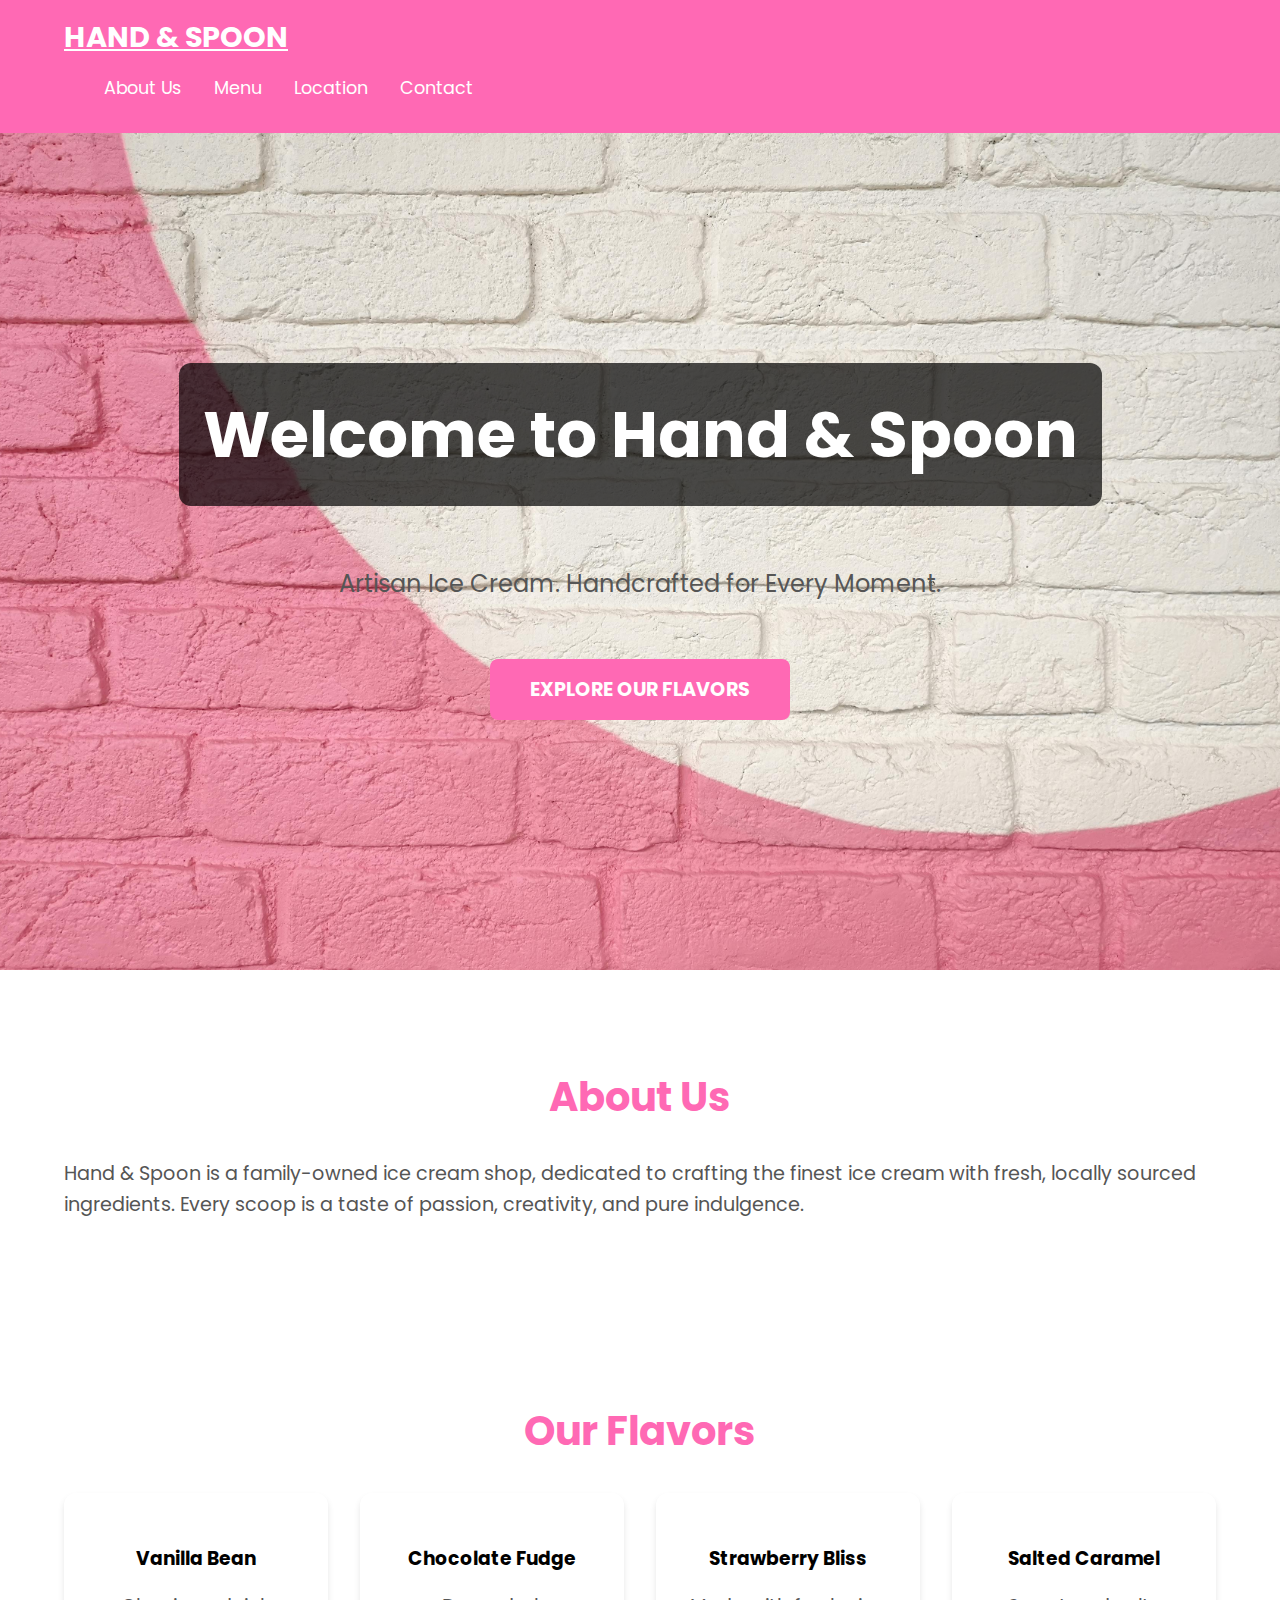
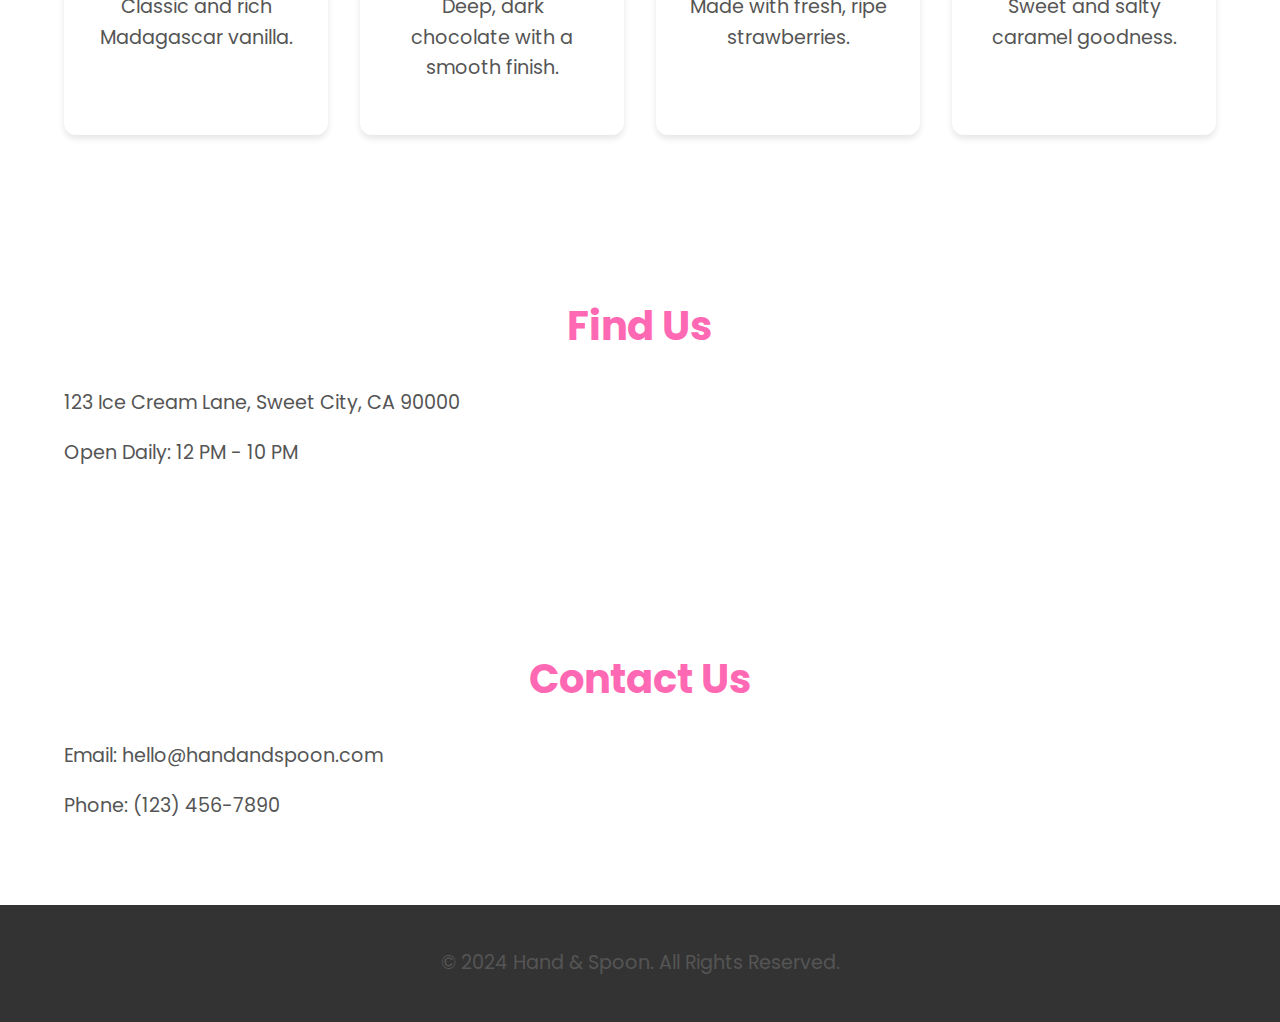
==== index.html @ 48179765 "Your commit message here" ====
<html lang="en">


<head>
  <meta charset="UTF-8">
  <meta name="viewport" content="width=device-width, initial-scale=1.0">
  <title>Hand and Spoon Ice Cream</title>
  <link rel="stylesheet" href="styles.css">
  <script defer src="script.js"></script>
  <link href="https://fonts.googleapis.com/css2?family=Poppins:wght@300;400;700&display=swap" rel="stylesheet">
</head>


<body>
  <!-- Navbar -->
  <header>
    <nav class="navbar">
      <div class="container">
        <a href="#" class="logo">Hand & Spoon</a>
        <ul class="nav-links">
          <li><a href="#about">About Us</a></li>
          <li><a href="#menu">Menu</a></li>
          <li><a href="#location">Location</a></li>
          <li><a href="#contact">Contact</a></li>
        </ul>
      </div>
    </nav>
  </header>


  <!-- Hero Section -->
  <section class="hero">
    <h1>Welcome to Hand & Spoon</h1>
    <p>Artisan Ice Cream. Handcrafted for Every Moment.</p>
    <a href="#menu" class="btn">Explore Our Flavors</a>
  </section>


  <!-- About Section -->
  <section id="about" class="about">
    <div class="container">
      <h2>About Us</h2>
      <p>Hand & Spoon is a family-owned ice cream shop, dedicated to crafting the finest ice cream with fresh, locally sourced ingredients. Every scoop is a taste of passion, creativity, and pure indulgence.</p>
    </div>
  </section>


  <!-- Menu Section -->
  <section id="menu" class="menu">
    <div class="container">
      <h2>Our Flavors</h2>
      <div class="flavor-grid">
        <div class="flavor-item">
          <h3>Vanilla Bean</h3>
          <p>Classic and rich Madagascar vanilla.</p>
        </div>
        <div class="flavor-item">
          <h3>Chocolate Fudge</h3>
          <p>Deep, dark chocolate with a smooth finish.</p>
        </div>
        <div class="flavor-item">
          <h3>Strawberry Bliss</h3>
          <p>Made with fresh, ripe strawberries.</p>
        </div>
        <div class="flavor-item">
          <h3>Salted Caramel</h3>
          <p>Sweet and salty caramel goodness.</p>
        </div>
      </div>
    </div>
  </section>


  <!-- Location Section -->
  <section id="location" class="location">
    <div class="container">
      <h2>Find Us</h2>
      <p>123 Ice Cream Lane, Sweet City, CA 90000</p>
      <p>Open Daily: 12 PM - 10 PM</p>
    </div>
  </section>


  <!-- Contact Section -->
  <section id="contact" class="contact">
    <div class="container">
      <h2>Contact Us</h2>
      <p>Email: hello@handandspoon.com</p>
      <p>Phone: (123) 456-7890</p>
    </div>
  </section>


  <!-- Footer -->
  <footer>
    <div class="container">
      <p>© 2024 Hand & Spoon. All Rights Reserved.</p>
    </div>
  </footer>


</body>


</html>
---- styles.css ----
body {
  font-family: 'Poppins', sans-serif;
  margin: 0;
  padding: 0;
  box-sizing: border-box;
  scroll-behavior: smooth; /* Smooth scrolling */
}


.container {
  width: 90%;
  max-width: 1200px;
  margin: 0 auto;
}


/* Navbar */
.navbar {
  display: flex;
  justify-content: space-between;
  align-items: center;
  padding: 1rem 0;
  background: #ff69b4;
  color: white;
  position: fixed; /* Fixes the navbar to the top */
  width: 100%;
  top: 0;
  z-index: 1000;
}


.navbar .logo {
  font-size: 1.8rem;
  font-weight: bold;
  text-transform: uppercase;
  color: white;
}


.nav-links {
  list-style: none;
  display: flex;
  gap: 2rem;
}


.nav-links a {
  color: white;
  text-decoration: none;
  font-size: 1.1rem;
  transition: color 0.3s ease;
}


.nav-links a:hover {
  color: #f8f8f8;
}


/* Hero Section */
.hero {
  background: url('./images/background.jpg') no-repeat center/cover;
  height: 100vh;
  display: flex;
  flex-direction: column;
  justify-content: center;
  align-items: center;
  color: white;
  text-align: center;
  padding: 0 2rem;
  margin-top: 70px; /* Adjust for fixed navbar */
}


.hero h1 {
  font-size: 4rem;
  background-color: rgba(0, 0, 0, 0.7);
  color: white;
  padding: 1.5rem;
  border-radius: 12px;
  display: inline-block;
}


.hero p {
  font-size: 1.5rem;
  margin-top: 1rem;
}


.hero .btn {
  margin-top: 2rem;
  padding: 1rem 2.5rem;
  background: #ff69b4;
  color: white;
  border: none;
  border-radius: 8px;
  text-transform: uppercase;
  font-weight: bold;
  text-decoration: none;
  font-size: 1.2rem;
  cursor: pointer;
  transition: background 0.3s ease;
}


.hero .btn:hover {
  background: #ff1493;
}


/* Section Styling */
section {
  padding: 4rem 0;
}


h2 {
  text-align: center;
  font-size: 2.5rem;
  margin-bottom: 2rem;
  color: #ff69b4;
}


p {
  font-size: 1.2rem;
  line-height: 1.6;
  color: #555;
}


/* Menu Grid */
.flavor-grid {
  display: grid;
  grid-template-columns: repeat(auto-fit, minmax(250px, 1fr));
  gap: 2rem;
}


.flavor-item {
  text-align: center;
  background: #fff;
  padding: 2rem;
  border-radius: 12px;
  box-shadow: 0 4px 6px rgba(0, 0, 0, 0.1);
  transition: transform 0.3s ease, box-shadow 0.3s ease;
}


.flavor-item:hover {
  transform: translateY(-10px);
  box-shadow: 0 8px 12px rgba(0, 0, 0, 0.2);
}


/* Footer */
footer {
  background: #333;
  color: white;
  text-align: center;
  padding: 1.5rem 0;
}
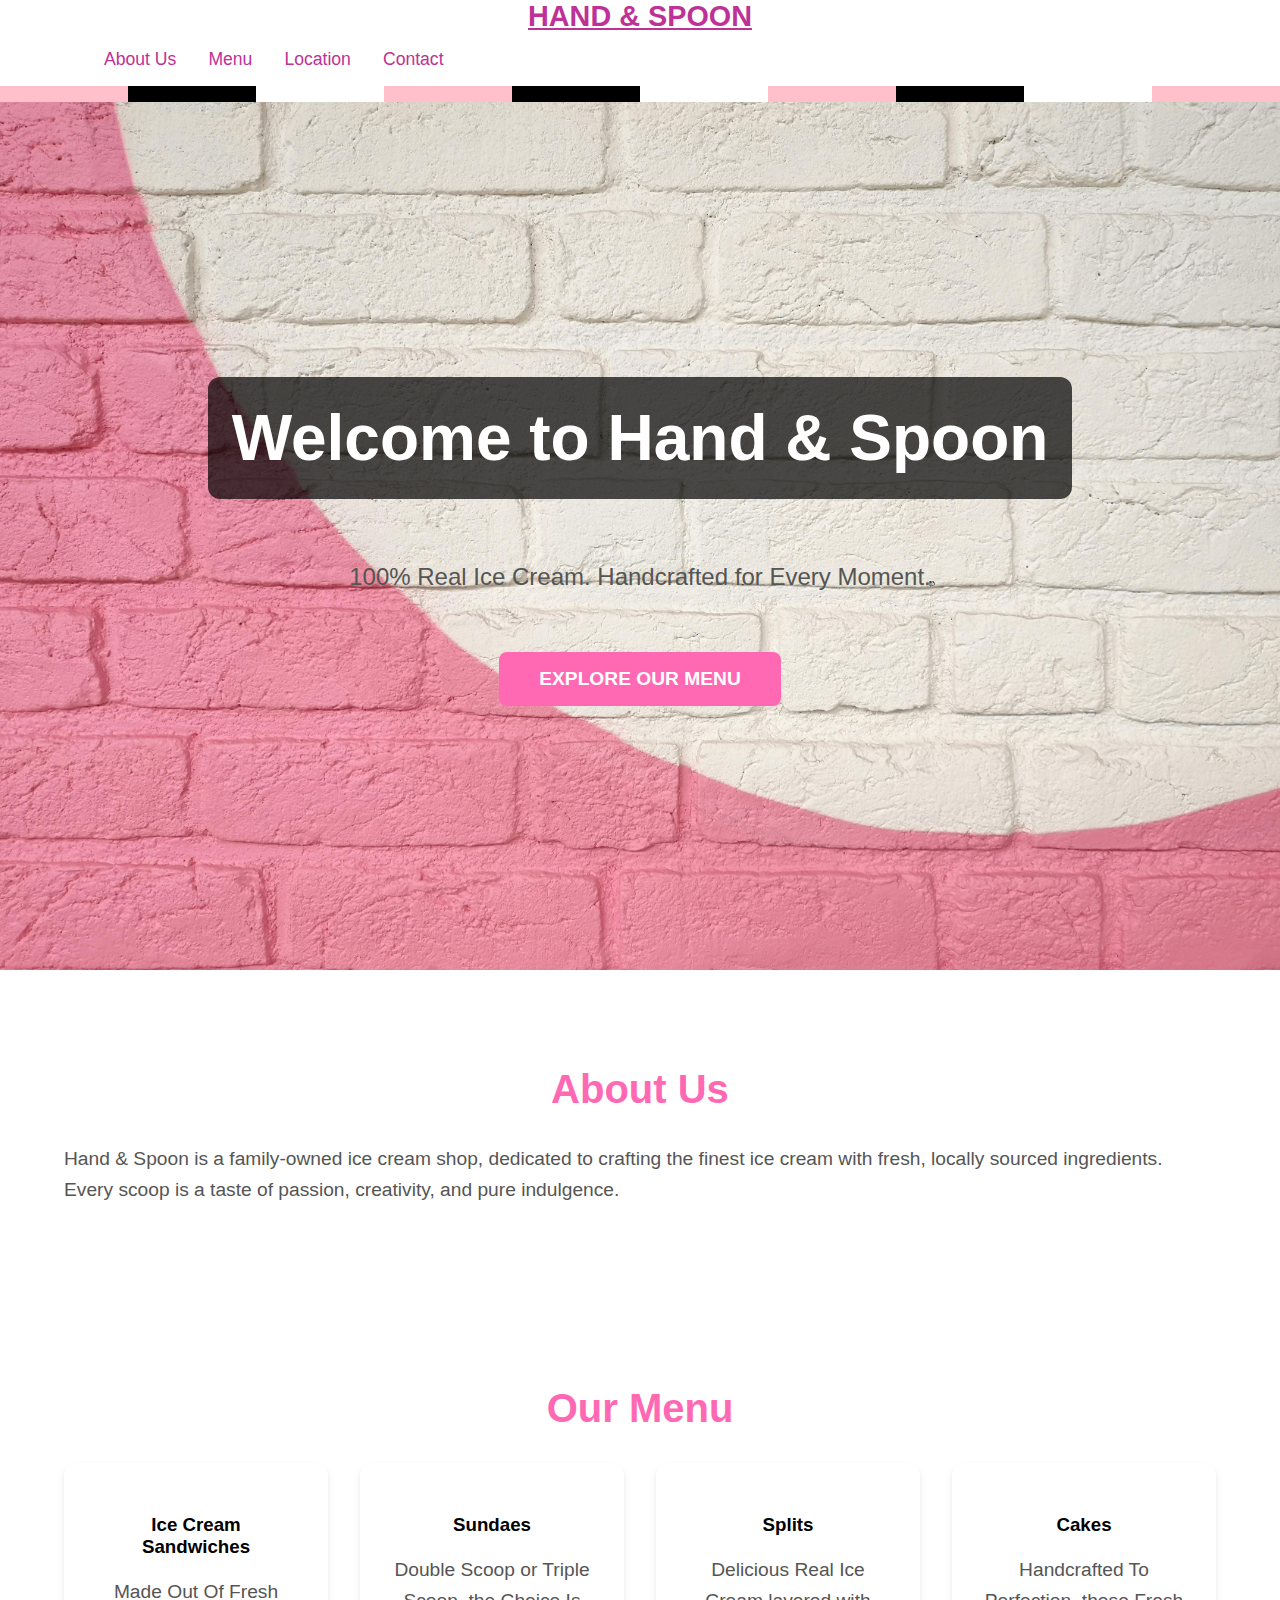
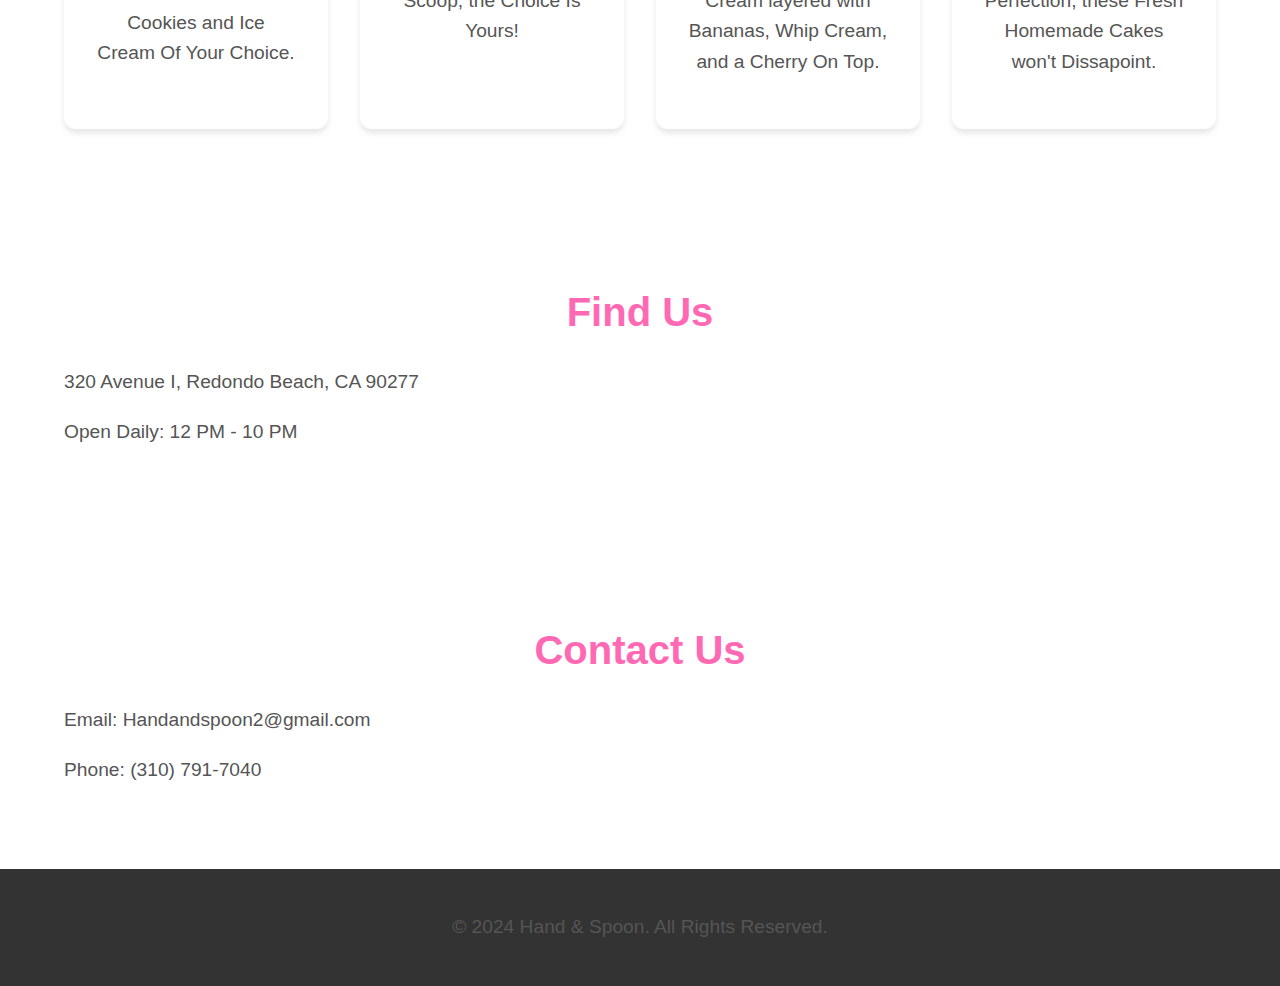
==== commit 5b7c5d22: "Modified location and border" ====
--- a/index.html
+++ b/index.html
@@ -1,3 +1,4 @@
+
 
 <html lang="en">
 
@@ -32,8 +33,8 @@
   <!-- Hero Section -->
   <section class="hero">
     <h1>Welcome to Hand & Spoon</h1>
-    <p>Artisan Ice Cream. Handcrafted for Every Moment.</p>
-    <a href="#menu" class="btn">Explore Our Flavors</a>
+    <p>100% Real Ice Cream. Handcrafted for Every Moment.</p>
+    <a href="#menu" class="btn">Explore Our Menu</a>
   </section>
 
 
@@ -49,23 +50,23 @@
   <!-- Menu Section -->
   <section id="menu" class="menu">
     <div class="container">
-      <h2>Our Flavors</h2>
+      <h2>Our Menu</h2>
       <div class="flavor-grid">
         <div class="flavor-item">
-          <h3>Vanilla Bean</h3>
-          <p>Classic and rich Madagascar vanilla.</p>
+          <h3>Ice Cream Sandwiches</h3>
+          <p>Made Out Of Fresh Cookies and Ice Cream Of Your Choice.</p>
         </div>
         <div class="flavor-item">
-          <h3>Chocolate Fudge</h3>
-          <p>Deep, dark chocolate with a smooth finish.</p>
+          <h3>Sundaes</h3>
+          <p>Double Scoop or Triple Scoop, the Choice Is Yours!</p>
         </div>
         <div class="flavor-item">
-          <h3>Strawberry Bliss</h3>
-          <p>Made with fresh, ripe strawberries.</p>
+          <h3>Splits</h3>
+          <p>Delicious Real Ice Cream layered with Bananas, Whip Cream, and a Cherry On Top.</p>
         </div>
         <div class="flavor-item">
-          <h3>Salted Caramel</h3>
-          <p>Sweet and salty caramel goodness.</p>
+          <h3>Cakes</h3>
+          <p>Handcrafted To Perfection, these Fresh Homemade Cakes won't Dissapoint.</p>
         </div>
       </div>
     </div>
@@ -76,7 +77,7 @@
   <section id="location" class="location">
     <div class="container">
       <h2>Find Us</h2>
-      <p>123 Ice Cream Lane, Sweet City, CA 90000</p>
+      <p>320 Avenue I, Redondo Beach, CA 90277</p>
       <p>Open Daily: 12 PM - 10 PM</p>
     </div>
   </section>
@@ -86,8 +87,8 @@
   <section id="contact" class="contact">
     <div class="container">
       <h2>Contact Us</h2>
-      <p>Email: hello@handandspoon.com</p>
-      <p>Phone: (123) 456-7890</p>
+      <p>Email: Handandspoon2@gmail.com</p>
+      <p>Phone: (310) 791-7040</p>
     </div>
   </section>
 
@@ -99,8 +100,13 @@
     </div>
   </footer>
 
+<script src="script.js"></script>
+
 
 </body>
 
 
-</html>+</html>
+
+
+
--- a/styles.css
+++ b/styles.css
@@ -1,3 +1,7 @@
+/* styles.css */
+
+
+/* Global Styles */
 body {
   font-family: 'Poppins', sans-serif;
   margin: 0;
@@ -14,26 +18,55 @@
 }
 
 
+/* General Reset */
+body {
+  margin: 0;
+  font-family: Arial, sans-serif;
+}
+
 /* Navbar */
 .navbar {
-  display: flex;
-  justify-content: space-between;
-  align-items: center;
-  padding: 1rem 0;
-  background: #ff69b4;
-  color: white;
-  position: fixed; /* Fixes the navbar to the top */
+  position: fixed;
+  top: 0;
   width: 100%;
-  top: 0;
+  text-align: center;
+  background: white;
   z-index: 1000;
 }
+
+/* Brand Name */
+.brand {
+  font-size: 1.8rem;
+  font-weight: bold;
+  margin: 0;
+  padding: 0.5rem;
+  color: black;
+  font-family: "Georgia", serif; /* Adjust to your preferred font */
+}
+
+/* Border */
+.navbar::after {
+  content: '';
+  display: block;
+  height: 1rem; /* Slim border */
+  background: repeating-linear-gradient(
+    90deg,
+    pink 0%,
+    pink 10%,
+    black 10%,
+    black 20%,
+    white 20%,
+    white 30%
+  );
+}
+
 
 
 .navbar .logo {
   font-size: 1.8rem;
   font-weight: bold;
   text-transform: uppercase;
-  color: white;
+  color: rgb(190, 49, 150);
 }
 
 
@@ -45,7 +78,7 @@
 
 
 .nav-links a {
-  color: white;
+  color: rgb(190, 49, 150);
   text-decoration: none;
   font-size: 1.1rem;
   transition: color 0.3s ease;
@@ -53,7 +86,7 @@
 
 
 .nav-links a:hover {
-  color: #f8f8f8;
+  color: rgb(190, 49, 150);
 }
 
 
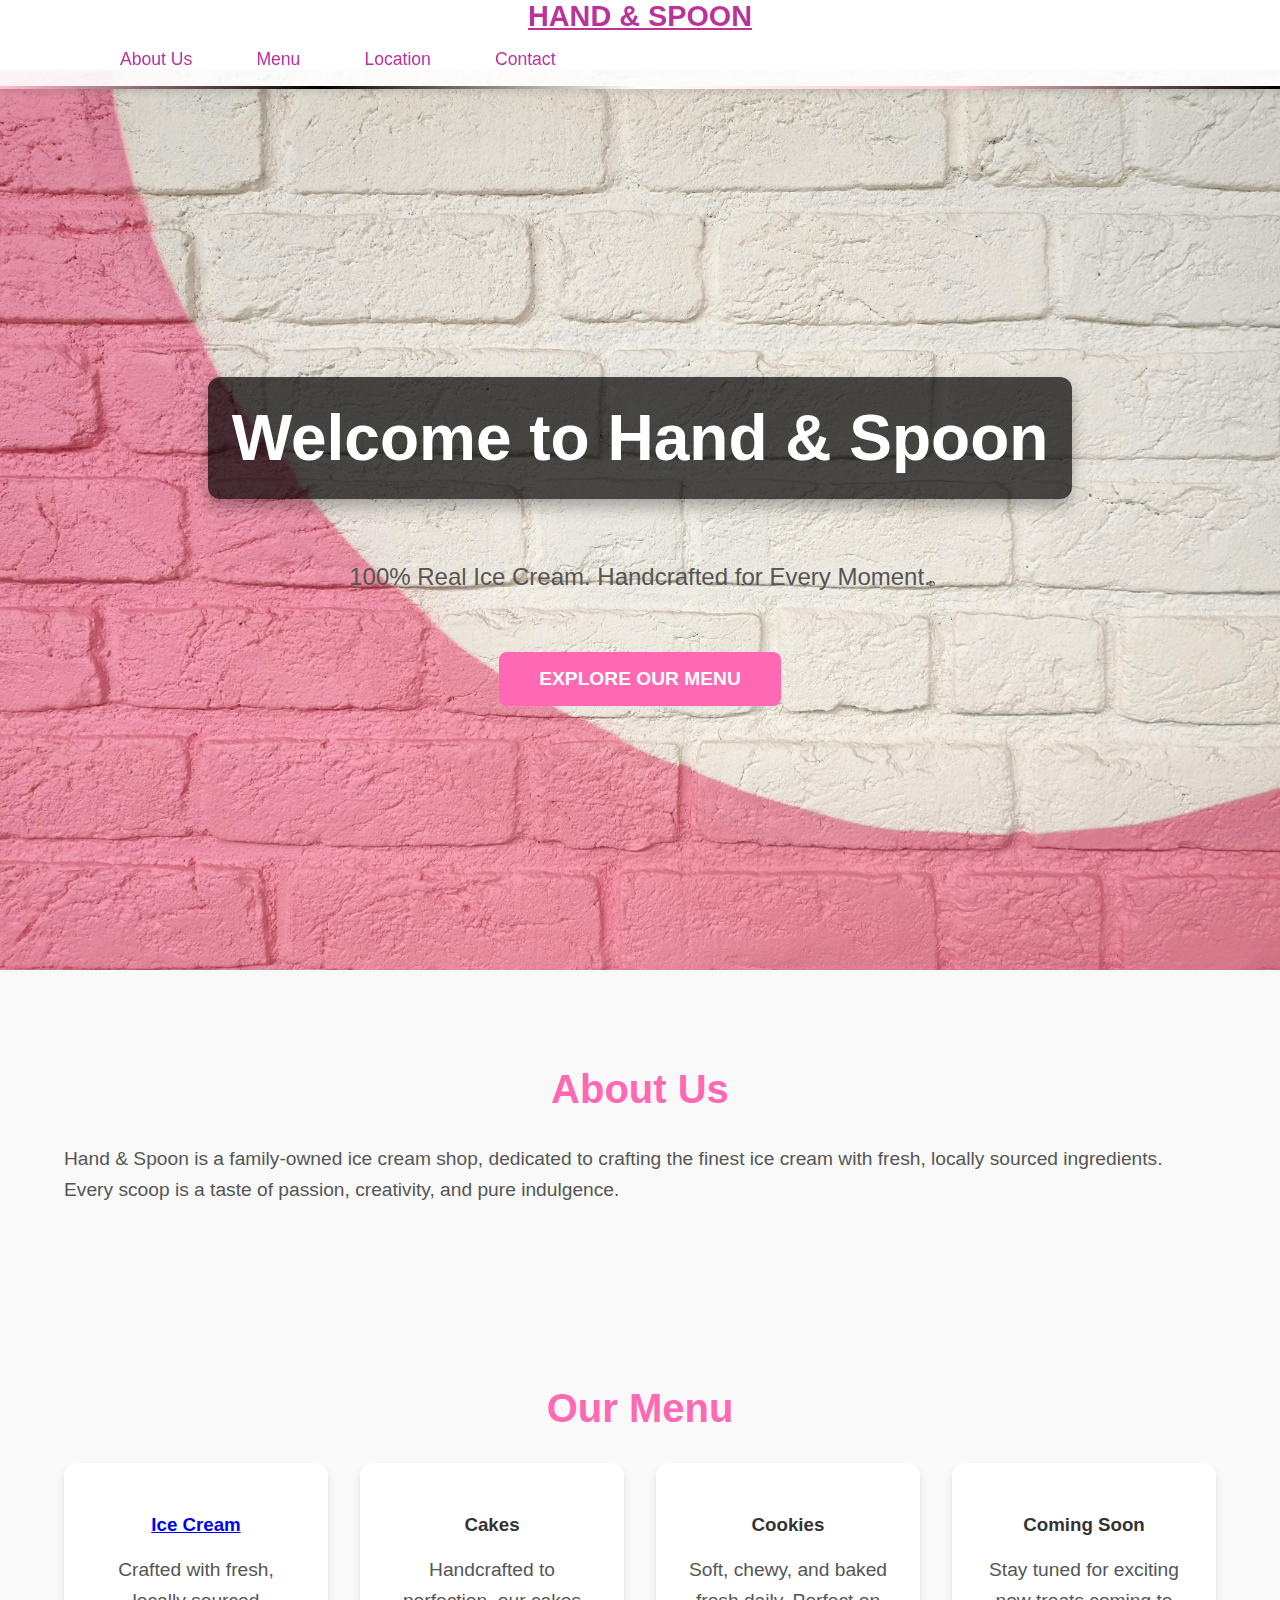
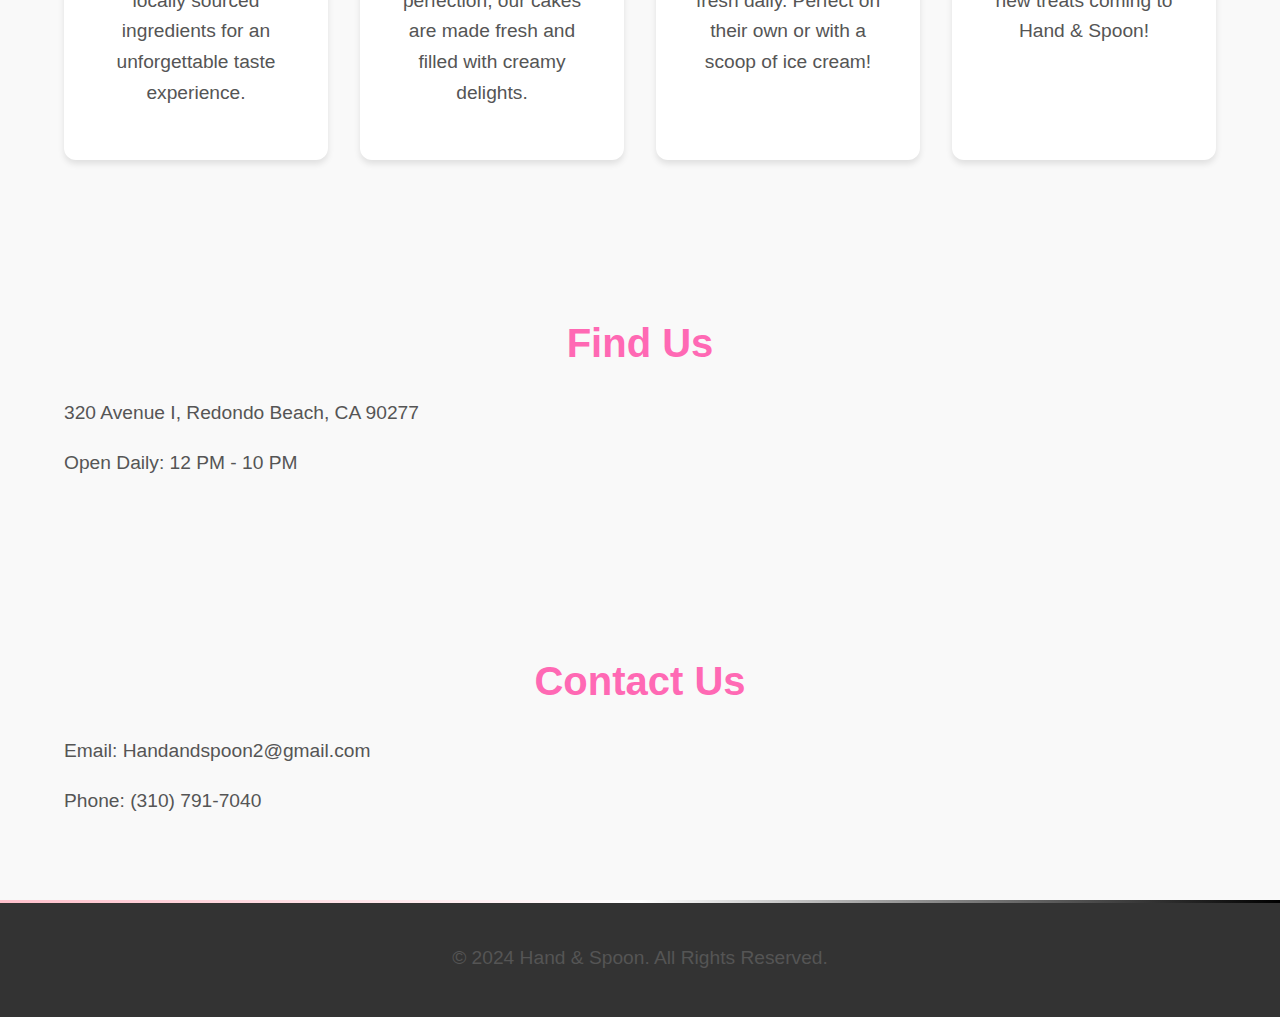
==== commit 424dde48: "Menu stuff" ====
--- a/index.html
+++ b/index.html
@@ -53,20 +53,20 @@
       <h2>Our Menu</h2>
       <div class="flavor-grid">
         <div class="flavor-item">
-          <h3>Ice Cream Sandwiches</h3>
-          <p>Made Out Of Fresh Cookies and Ice Cream Of Your Choice.</p>
-        </div>
-        <div class="flavor-item">
-          <h3>Sundaes</h3>
-          <p>Double Scoop or Triple Scoop, the Choice Is Yours!</p>
-        </div>
-        <div class="flavor-item">
-          <h3>Splits</h3>
-          <p>Delicious Real Ice Cream layered with Bananas, Whip Cream, and a Cherry On Top.</p>
+          <h3><a href="menu.html" target="_blank">Ice Cream</a></h3>
+          <p>Crafted with fresh, locally sourced ingredients for an unforgettable taste experience.</p>
         </div>
         <div class="flavor-item">
           <h3>Cakes</h3>
-          <p>Handcrafted To Perfection, these Fresh Homemade Cakes won't Dissapoint.</p>
+          <p>Handcrafted to perfection, our cakes are made fresh and filled with creamy delights.</p>
+        </div>
+        <div class="flavor-item">
+          <h3>Cookies</h3>
+          <p>Soft, chewy, and baked fresh daily. Perfect on their own or with a scoop of ice cream!</p>
+        </div>
+        <div class="flavor-item">
+          <h3>Coming Soon</h3>
+          <p>Stay tuned for exciting new treats coming to Hand & Spoon!</p>
         </div>
       </div>
     </div>
--- a/styles.css
+++ b/styles.css
@@ -1,15 +1,24 @@
 /* styles.css */
 
-
+html {
+  scroll-behavior: smooth;
+}
 /* Global Styles */
 body {
   font-family: 'Poppins', sans-serif;
   margin: 0;
   padding: 0;
   box-sizing: border-box;
-  scroll-behavior: smooth; /* Smooth scrolling */
-}
-
+  scroll-behavior: smooth;
+  background-color: #f9f9f9; /* Light background for better contrast */
+  color: #333; /* Darker text for readability */
+}
+
+p {
+  font-size: 1.1rem;
+  line-height: 1.8;
+  color: #444; /* Softer text color */
+}
 
 .container {
   width: 90%;
@@ -30,7 +39,8 @@
   top: 0;
   width: 100%;
   text-align: center;
-  background: white;
+  background: rgba(255, 255, 255, 0.9); /* Semi-transparent white */
+  box-shadow: 0 4px 6px rgba(0, 0, 0, 0.1);
   z-index: 1000;
 }
 
@@ -48,15 +58,14 @@
 .navbar::after {
   content: '';
   display: block;
-  height: 1rem; /* Slim border */
-  background: repeating-linear-gradient(
+  height: 3px; /* Slimmer border */
+  background: linear-gradient(
     90deg,
     pink 0%,
-    pink 10%,
-    black 10%,
-    black 20%,
-    white 20%,
-    white 30%
+    black 25%,
+    white 50%,
+    pink 75%,
+    black 100%
   );
 }
 
@@ -81,12 +90,14 @@
   color: rgb(190, 49, 150);
   text-decoration: none;
   font-size: 1.1rem;
-  transition: color 0.3s ease;
+  transition: color 0.3s ease, transform 0.3s ease;
+  padding: 0.5rem 1rem; /* Added padding */
 }
 
 
 .nav-links a:hover {
-  color: rgb(190, 49, 150);
+  color: #ff69b4;
+  transform: translateY(-2px); /* Slight bounce effect */
 }
 
 
@@ -112,7 +123,9 @@
   padding: 1.5rem;
   border-radius: 12px;
   display: inline-block;
-}
+  box-shadow: 0 8px 16px rgba(0, 0, 0, 0.3); /* Subtle shadow */
+}
+
 
 
 .hero p {
@@ -133,12 +146,13 @@
   text-decoration: none;
   font-size: 1.2rem;
   cursor: pointer;
-  transition: background 0.3s ease;
+  transition: transform 0.3s ease, background 0.3s ease;
 }
 
 
 .hero .btn:hover {
   background: #ff1493;
+  transform: scale(1.05); /* Slight zoom effect */
 }
 
 
@@ -181,9 +195,10 @@
 }
 
 
+
 .flavor-item:hover {
-  transform: translateY(-10px);
-  box-shadow: 0 8px 12px rgba(0, 0, 0, 0.2);
+  transform: scale(1.05); /* Slight zoom effect */
+  box-shadow: 0 10px 15px rgba(0, 0, 0, 0.2); /* Enhanced shadow */
 }
 
 
@@ -193,6 +208,16 @@
   color: white;
   text-align: center;
   padding: 1.5rem 0;
-}
-
-
+  position: relative;
+}
+
+footer::before {
+  content: '';
+  display: block;
+  height: 3px;
+  width: 100%;
+  background: linear-gradient(90deg, pink, white, black);
+  position: absolute;
+  top: 0;
+  left: 0;
+}
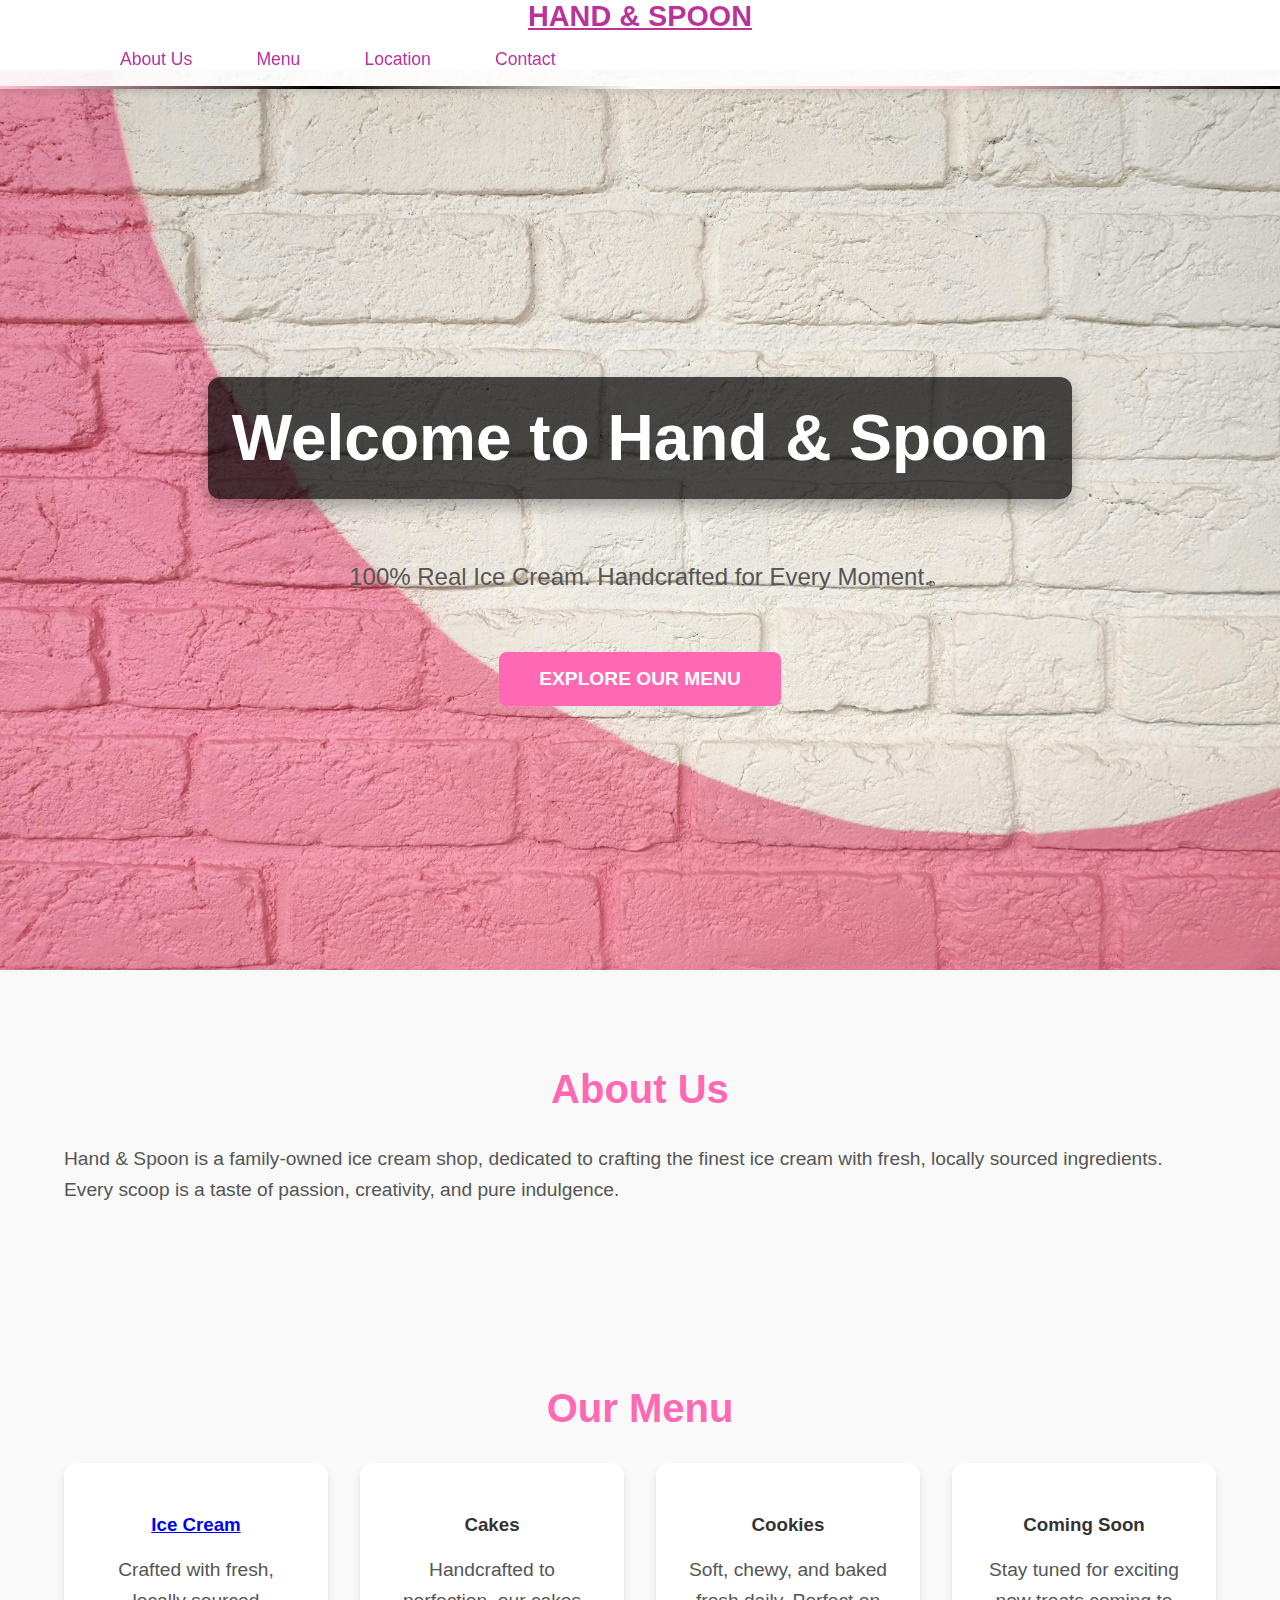
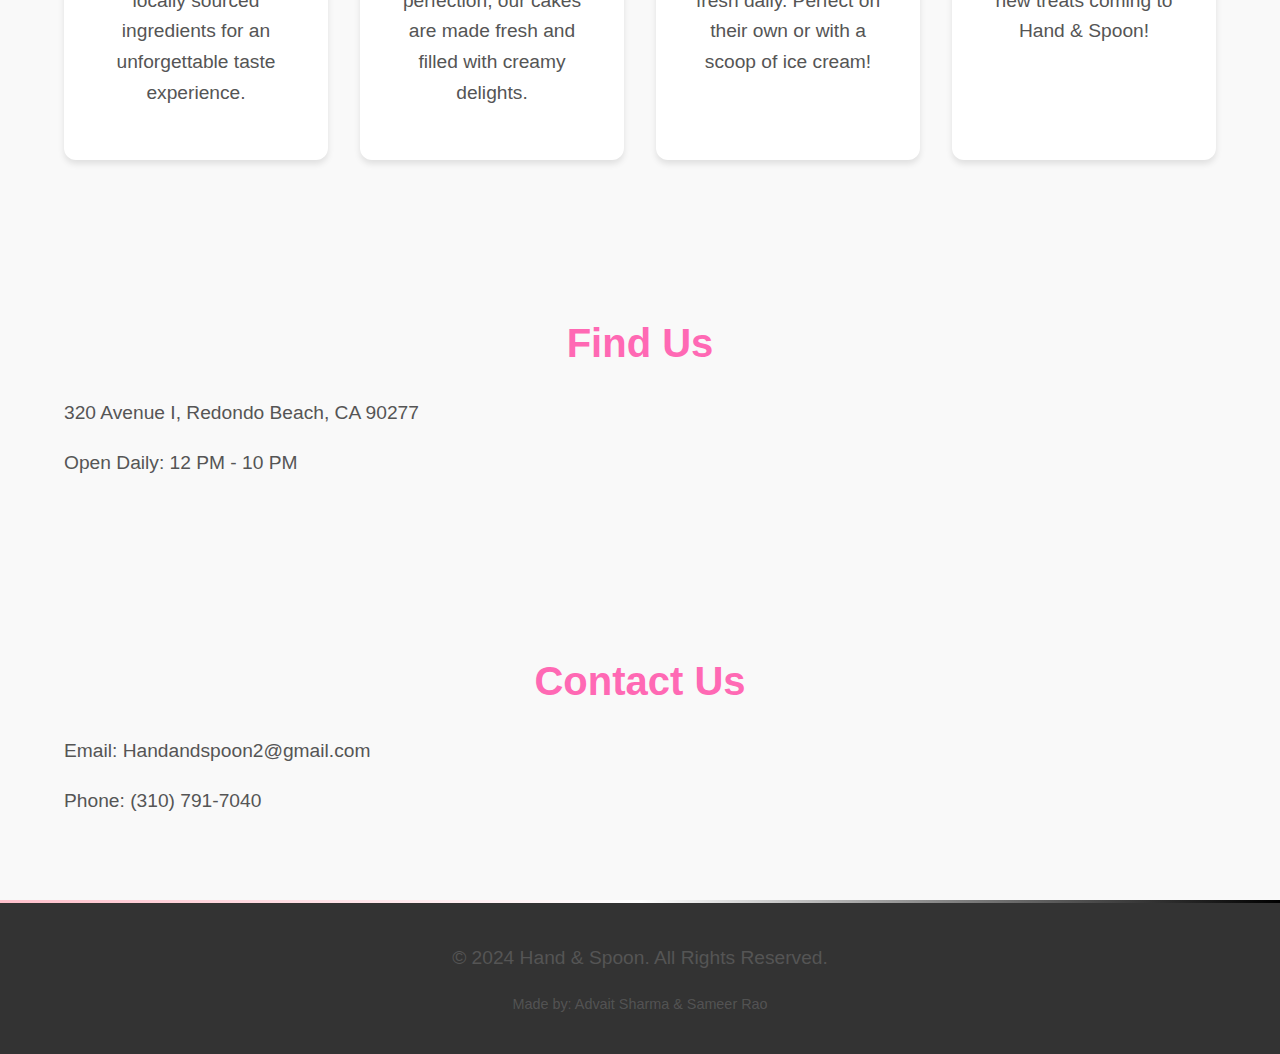
==== commit 3bf9e164: "Updated footer with credit section, adjusted styles" ====
--- a/index.html
+++ b/index.html
@@ -97,8 +97,8 @@
   <footer>
     <div class="container">
       <p>© 2024 Hand & Spoon. All Rights Reserved.</p>
-    </div>
-  </footer>
+      <p style="font-size: 0.9rem; margin-top: 5px; color: #ffffff2a;">Made by: Advait Sharma & Sameer Rao</p>
+    </footer>
 
 <script src="script.js"></script>
 
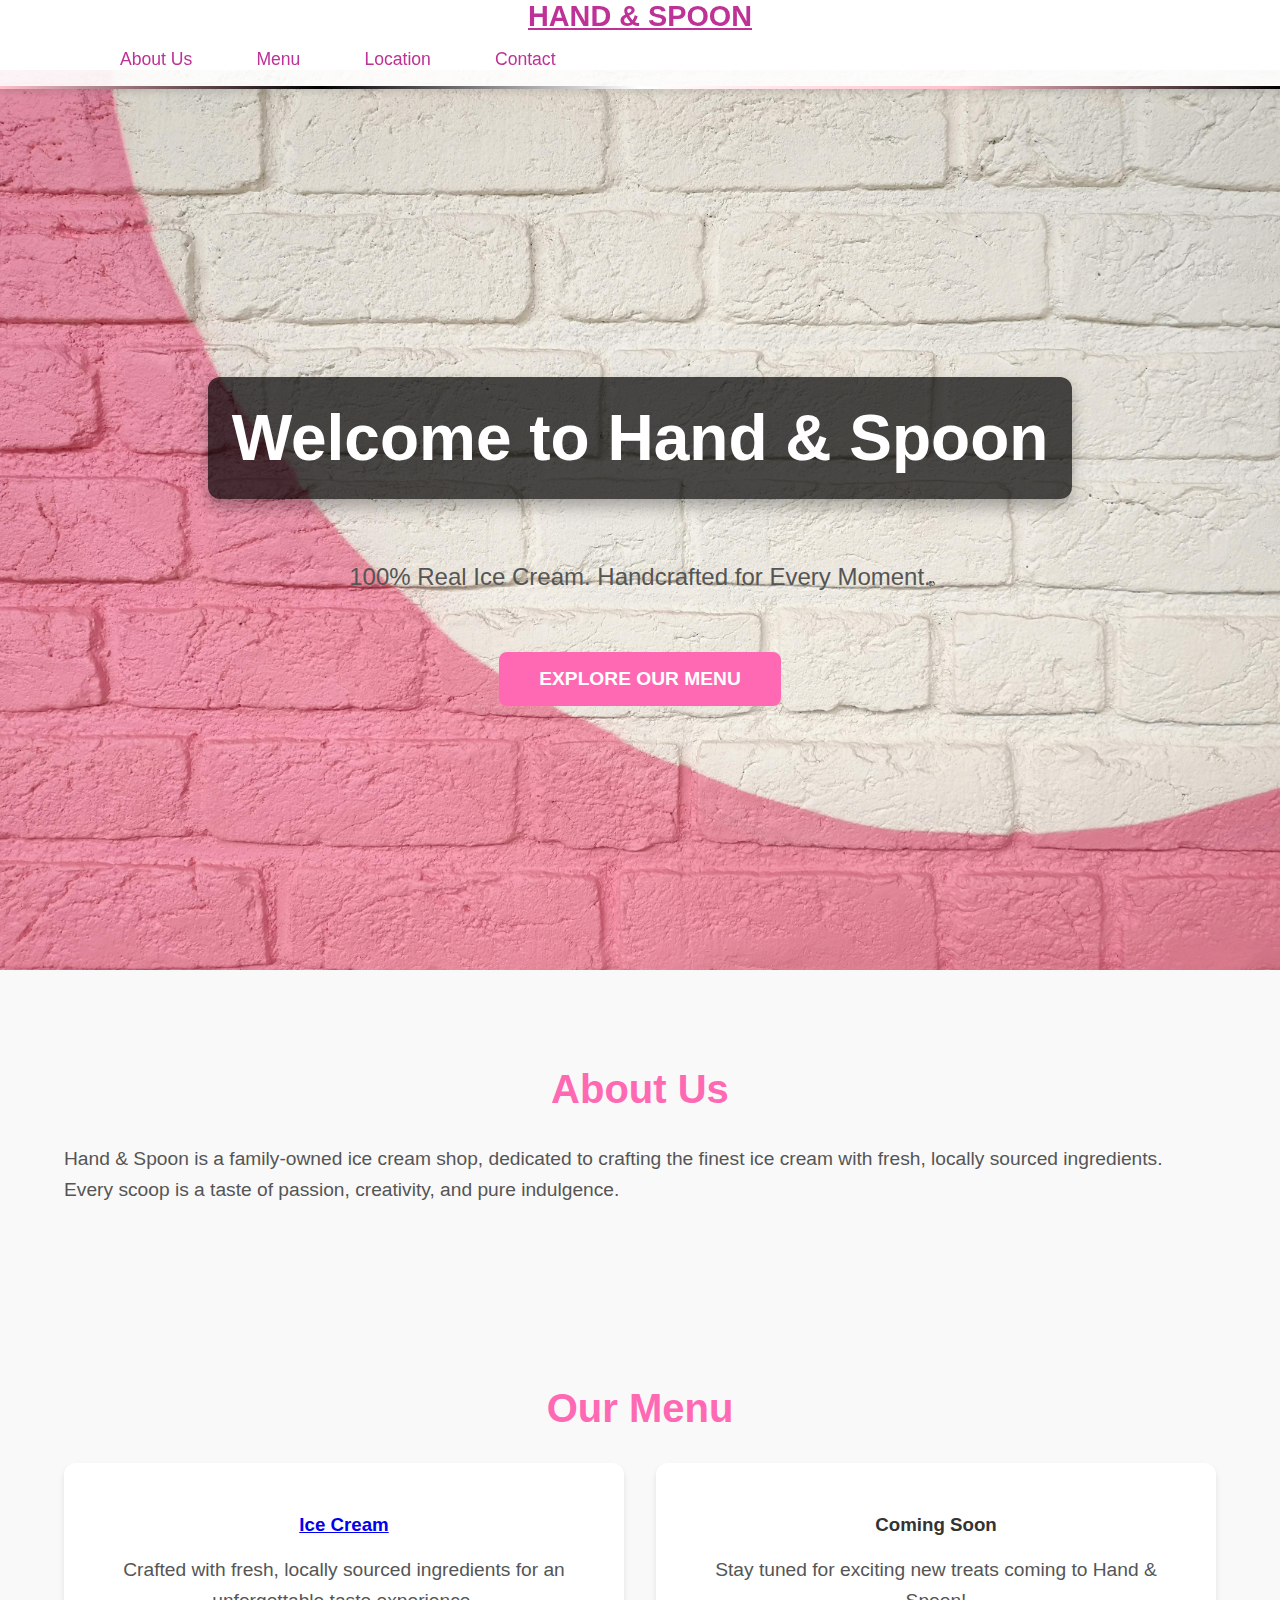
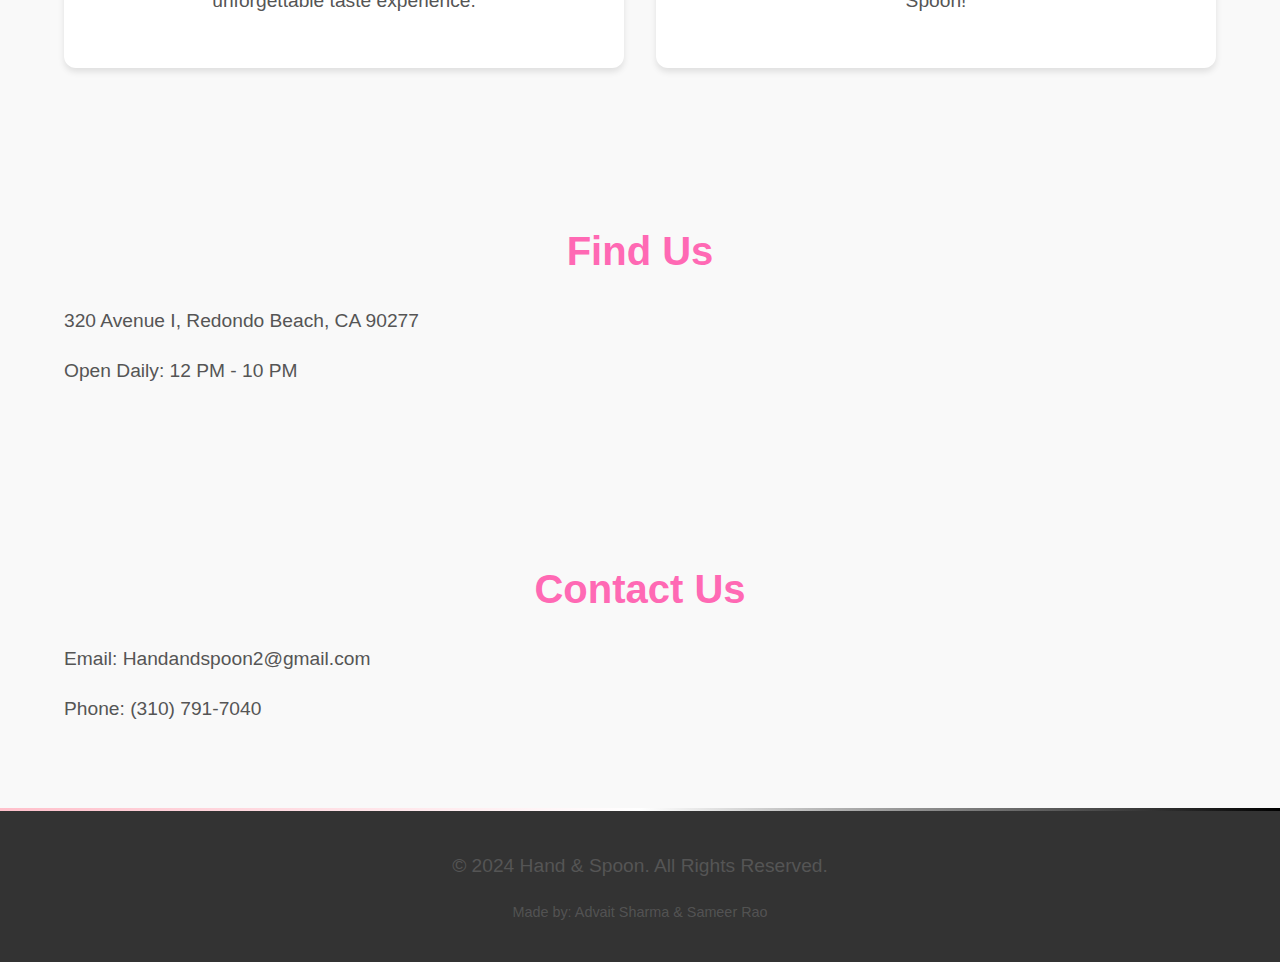
==== commit 928efac2: "Fixed Menu Tab" ====
--- a/index.html
+++ b/index.html
@@ -57,14 +57,6 @@
           <p>Crafted with fresh, locally sourced ingredients for an unforgettable taste experience.</p>
         </div>
         <div class="flavor-item">
-          <h3>Cakes</h3>
-          <p>Handcrafted to perfection, our cakes are made fresh and filled with creamy delights.</p>
-        </div>
-        <div class="flavor-item">
-          <h3>Cookies</h3>
-          <p>Soft, chewy, and baked fresh daily. Perfect on their own or with a scoop of ice cream!</p>
-        </div>
-        <div class="flavor-item">
           <h3>Coming Soon</h3>
           <p>Stay tuned for exciting new treats coming to Hand & Spoon!</p>
         </div>
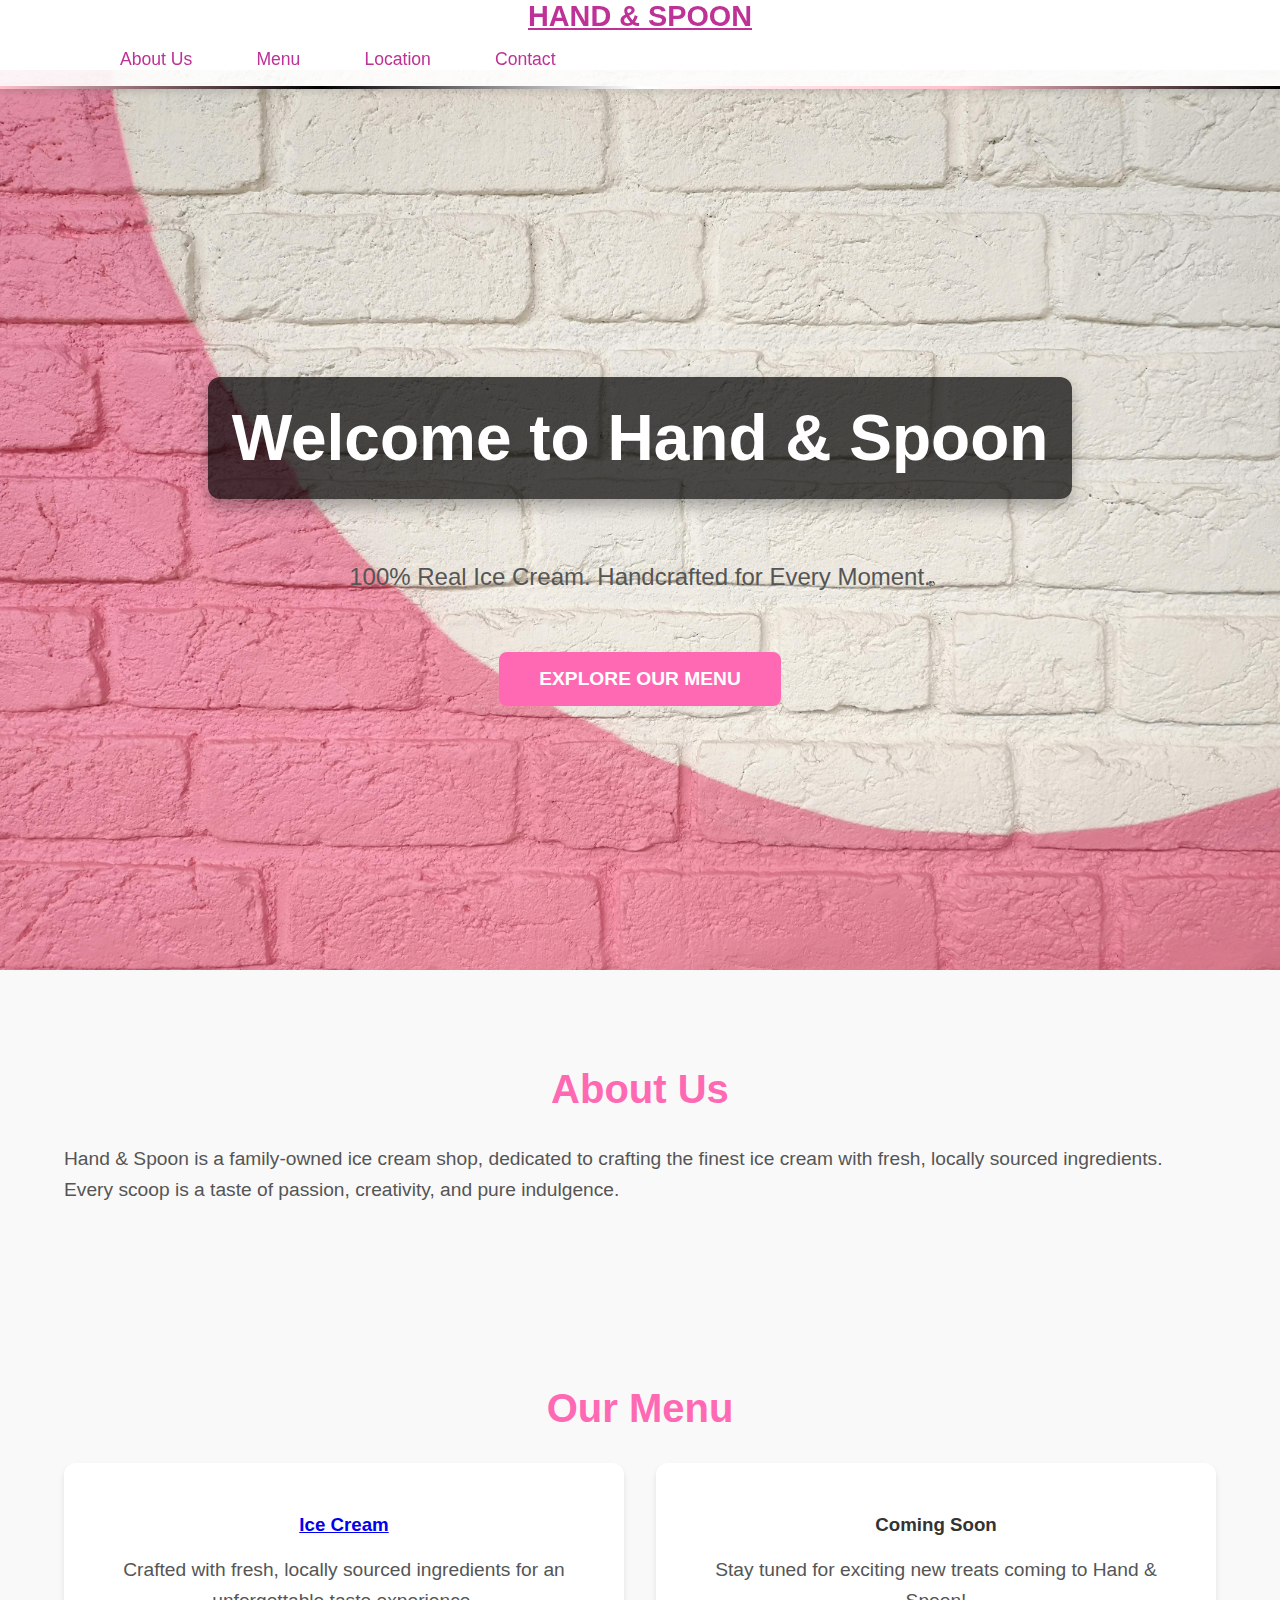
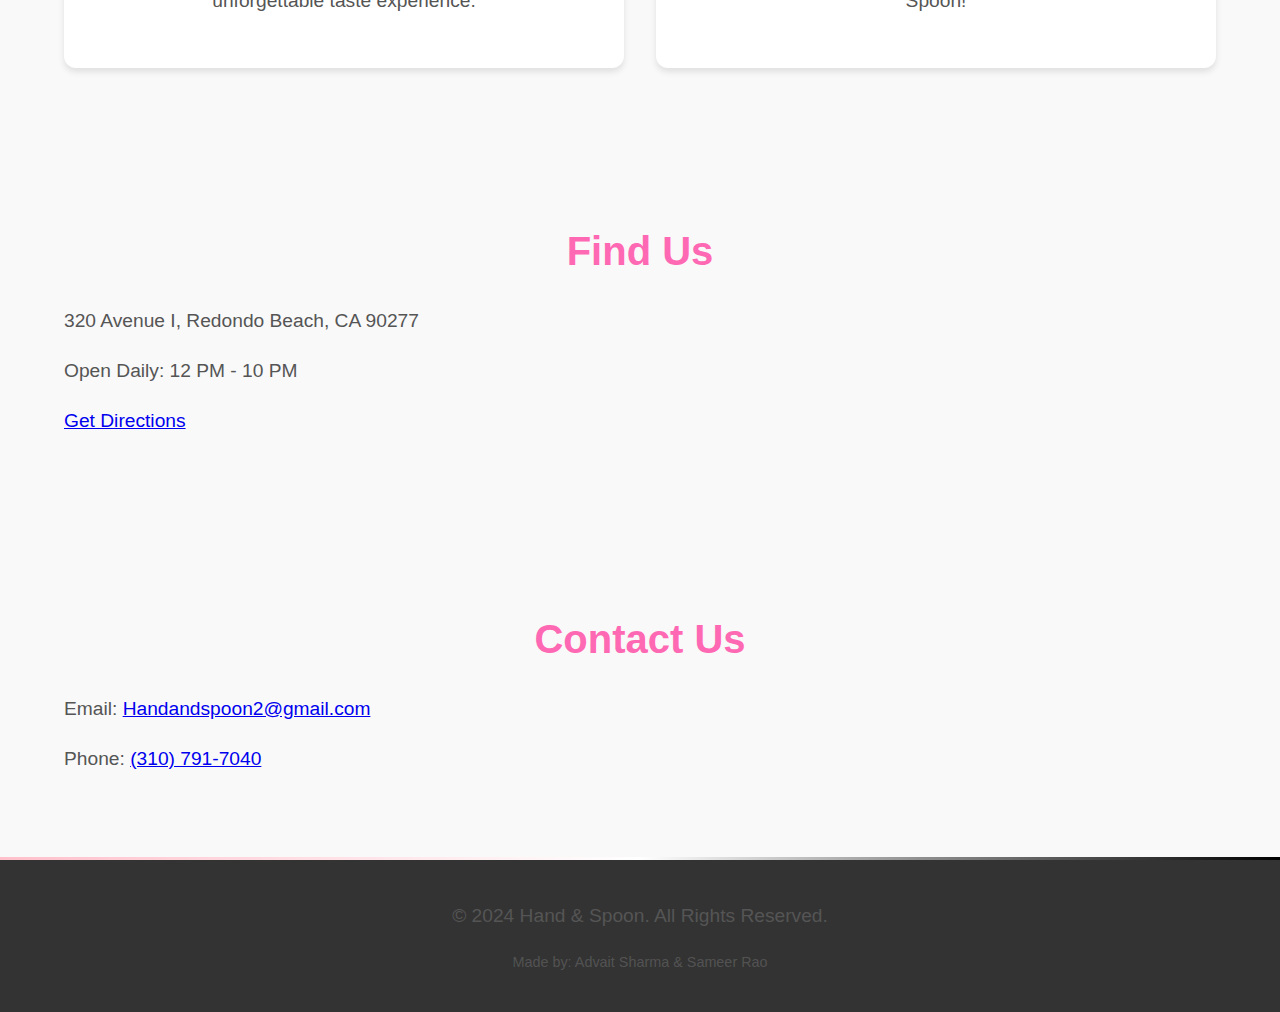
==== commit 2a0b9d66: "Added Analytics and Directions api" ====
--- a/index.html
+++ b/index.html
@@ -1,24 +1,33 @@
-
-
+<!DOCTYPE html>
 <html lang="en">
 
+<head>
+  <!-- Google tag (gtag.js) -->
+<script async src="https://www.googletagmanager.com/gtag/js?id=G-GSGCZSPPMZ"></script>
+<script>
+  window.dataLayer = window.dataLayer || [];
+  function gtag(){dataLayer.push(arguments);}
+  gtag('js', new Date());
 
-<head>
+  gtag('config', 'G-GSGCZSPPMZ');
+</script>
   <meta charset="UTF-8">
   <meta name="viewport" content="width=device-width, initial-scale=1.0">
-  <title>Hand and Spoon Ice Cream</title>
+  <meta name="description" content="Hand & Spoon - A family-owned ice cream shop in Redondo Beach, CA, offering handcrafted, 100% real ice cream made with fresh, locally sourced ingredients. Visit us today!">
+  <meta name="keywords" content="ice cream, handcrafted ice cream, family-owned ice cream shop, Redondo Beach, artisan ice cream, fresh ingredients, best ice cream near me">
+  <meta name="author" content="Hand & Spoon">
+  <title>Hand & Spoon | Handcrafted Ice Cream in Redondo Beach</title>
   <link rel="stylesheet" href="styles.css">
   <script defer src="script.js"></script>
   <link href="https://fonts.googleapis.com/css2?family=Poppins:wght@300;400;700&display=swap" rel="stylesheet">
 </head>
-
 
 <body>
   <!-- Navbar -->
   <header>
     <nav class="navbar">
       <div class="container">
-        <a href="#" class="logo">Hand & Spoon</a>
+        <a href="#" class="logo" title="Hand & Spoon Ice Cream">Hand & Spoon</a>
         <ul class="nav-links">
           <li><a href="#about">About Us</a></li>
           <li><a href="#menu">Menu</a></li>
@@ -29,14 +38,12 @@
     </nav>
   </header>
 
-
   <!-- Hero Section -->
   <section class="hero">
     <h1>Welcome to Hand & Spoon</h1>
     <p>100% Real Ice Cream. Handcrafted for Every Moment.</p>
     <a href="#menu" class="btn">Explore Our Menu</a>
   </section>
-
 
   <!-- About Section -->
   <section id="about" class="about">
@@ -45,7 +52,6 @@
       <p>Hand & Spoon is a family-owned ice cream shop, dedicated to crafting the finest ice cream with fresh, locally sourced ingredients. Every scoop is a taste of passion, creativity, and pure indulgence.</p>
     </div>
   </section>
-
 
   <!-- Menu Section -->
   <section id="menu" class="menu">
@@ -64,41 +70,34 @@
     </div>
   </section>
 
-
   <!-- Location Section -->
   <section id="location" class="location">
     <div class="container">
       <h2>Find Us</h2>
       <p>320 Avenue I, Redondo Beach, CA 90277</p>
       <p>Open Daily: 12 PM - 10 PM</p>
+      <p><a id="get-directions" href="#" target="_blank">Get Directions</a></p>
     </div>
   </section>
-
 
   <!-- Contact Section -->
   <section id="contact" class="contact">
     <div class="container">
       <h2>Contact Us</h2>
-      <p>Email: Handandspoon2@gmail.com</p>
-      <p>Phone: (310) 791-7040</p>
+      <p>Email: <a href="mailto:Handandspoon2@gmail.com">Handandspoon2@gmail.com</a></p>
+      <p>Phone: <a href="tel:+13107917040">(310) 791-7040</a></p>
     </div>
   </section>
-
 
   <!-- Footer -->
   <footer>
     <div class="container">
       <p>© 2024 Hand & Spoon. All Rights Reserved.</p>
       <p style="font-size: 0.9rem; margin-top: 5px; color: #ffffff2a;">Made by: Advait Sharma & Sameer Rao</p>
-    </footer>
+    </div>
+  </footer>
 
-<script src="script.js"></script>
-
-
+  <script src="script.js"></script>
 </body>
 
-
 </html>
-
-
-
